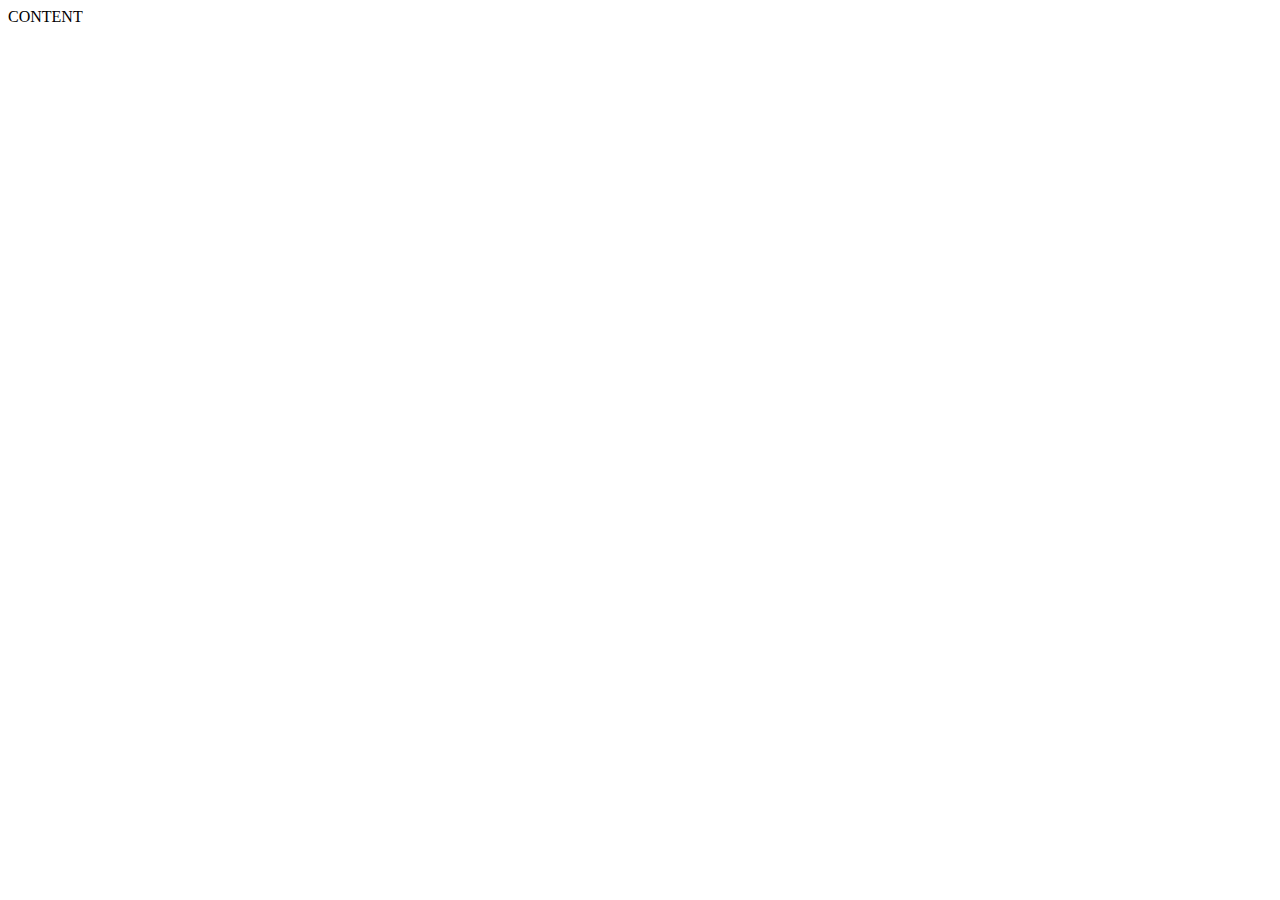
==== index.html @ 452d9394 "Initial commit" ====
<!DOCTYPE html>
<html lang="en">

<head>
    <meta charset="UTF-8">
    <meta http-equiv="X-UA-Compatible" content="IE=edge">
    <meta name="viewport" content="width=device-width, initial-scale=1.0">
    <title>Sign up</title>
</head>

<body>
    CONTENT
</body>

</html>
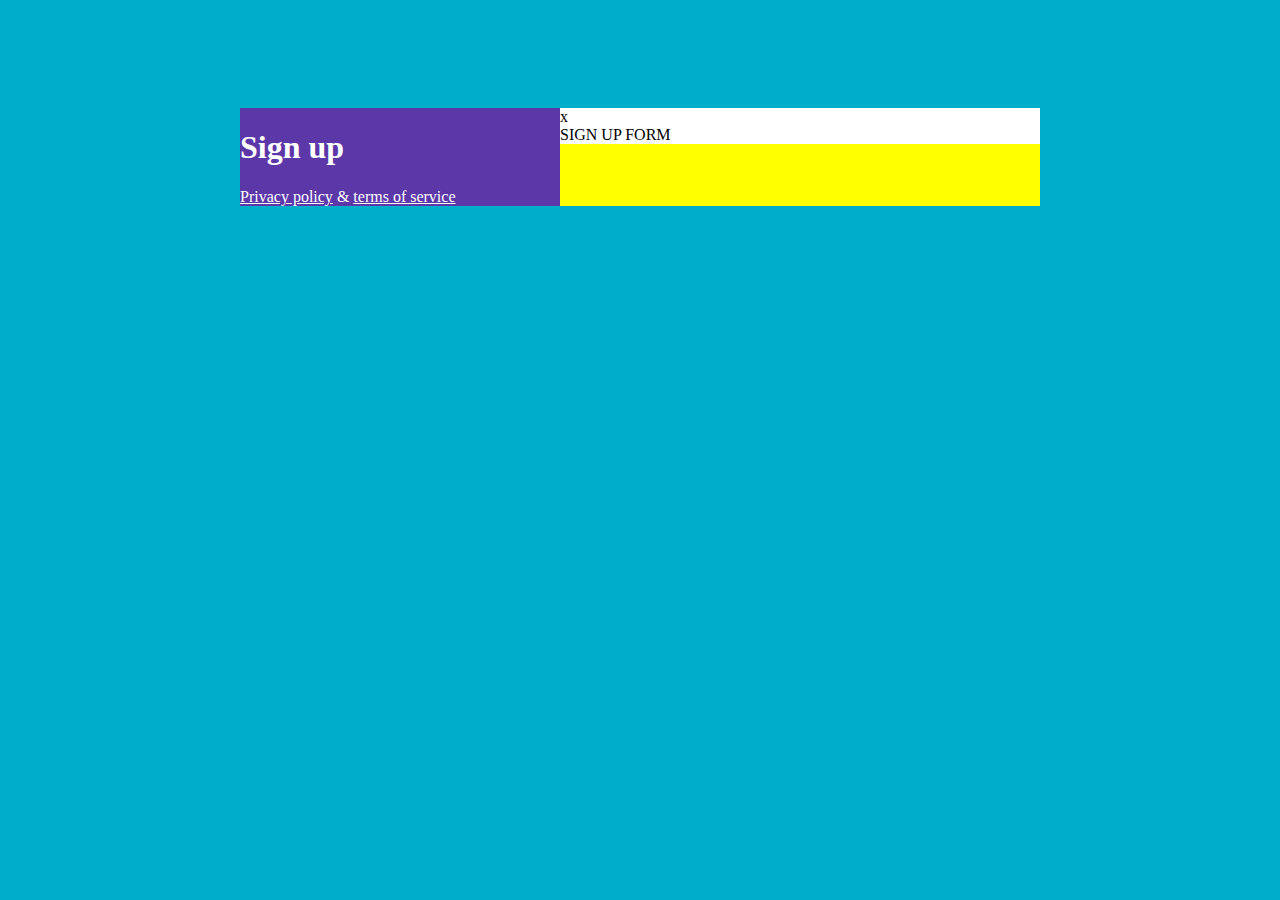
==== commit eeb64d5b: "Basic structure" ====
--- a/index.html
+++ b/index.html
@@ -6,10 +6,26 @@
     <meta http-equiv="X-UA-Compatible" content="IE=edge">
     <meta name="viewport" content="width=device-width, initial-scale=1.0">
     <title>Sign up</title>
+    <link rel="stylesheet" href="./css/main.css">
 </head>
 
 <body>
-    CONTENT
+    <main class="container">
+        <div class="left-column">
+            <h1 class="main-title">Sign up</h1>
+            <div class="bottom-links">
+                <a class="link" href="#">Privacy policy</a>
+                <span class="symbol">&</span>
+                <a class="link" href="#">terms of service</a>
+            </div>
+        </div>
+        <div class="right-column">
+            <div class="close">x</div>
+            <form class="form">
+                SIGN UP FORM
+            </form>
+        </div>
+    </main>
 </body>
 
 </html>--- a/css/main.css
+++ b/css/main.css
@@ -0,0 +1,48 @@
+body {
+  background-color: #00adcb;
+}
+
+.container {
+  display: inline-block;
+  width: 800px;
+  margin-top: 100px;
+  margin-left: calc((100% - 800px) / 2);
+  background-color: yellow;
+}
+
+.left-column {
+  width: 40%;
+  float: left;
+  background-color: #5c37a8;
+}
+
+.main-title {
+  display: inline-block;
+  width: 100%;
+  color: #fff;
+}
+
+.bottom-links {
+  display: inline-block;
+  width: 100%;
+  color: #fff;
+}
+
+.link {
+  color: #fff;
+}
+
+.symbol {
+}
+
+.right-column {
+  width: 60%;
+  float: left;
+  background-color: #fff;
+}
+
+.close {
+}
+
+.form {
+}
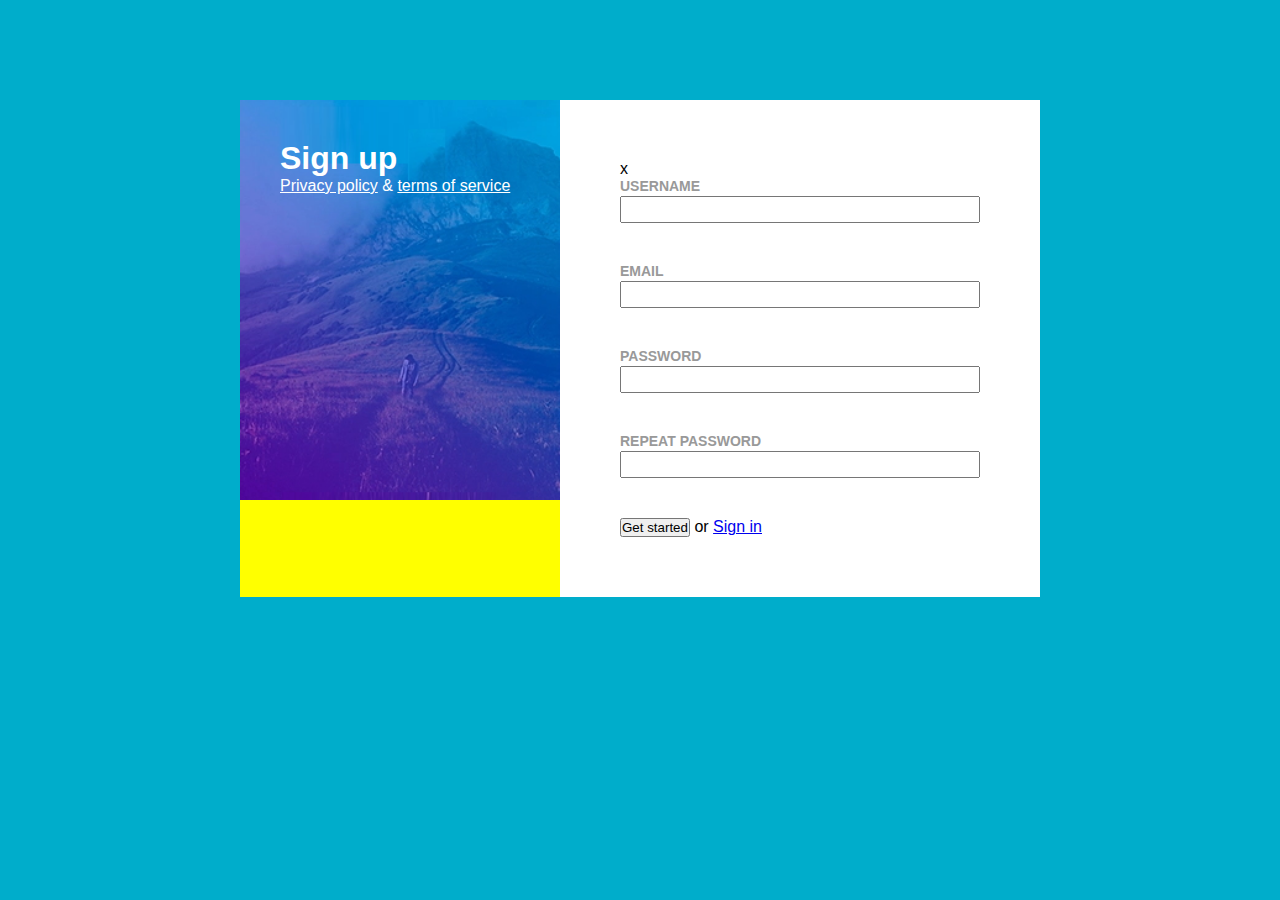
==== commit 913c4f2e: "Initial form structure" ====
--- a/index.html
+++ b/index.html
@@ -22,7 +22,27 @@
         <div class="right-column">
             <div class="close">x</div>
             <form class="form">
-                SIGN UP FORM
+                <div class="form-row">
+                    <label for="">Username</label>
+                    <input type="text" required>
+                </div>
+                <div class="form-row">
+                    <label for="">Email</label>
+                    <input type="email" required>
+                </div>
+                <div class="form-row">
+                    <label for="">Password</label>
+                    <input type="password" required>
+                </div>
+                <div class="form-row">
+                    <label for="">Repeat password</label>
+                    <input type="password" required>
+                </div>
+                <div class="form-row">
+                    <button type="submit">Get started</button>
+                    <span>or</span>
+                    <a href="#">Sign in</a>
+                </div>
             </form>
         </div>
     </main>
--- a/css/main.css
+++ b/css/main.css
@@ -1,3 +1,12 @@
+body,
+body * {
+  margin: 0;
+  padding: 0;
+  vertical-align: top;
+  box-sizing: border-box;
+  font-family: 'Gill Sans', 'Gill Sans MT', Calibri, 'Trebuchet MS', sans-serif;
+}
+
 body {
   background-color: #00adcb;
 }
@@ -12,8 +21,14 @@
 
 .left-column {
   width: 40%;
+  height: 400px;
+  padding: 40px;
   float: left;
   background-color: #5c37a8;
+  background-image: url(../img/hill.jpg);
+  background-repeat: no-repeat;
+  background-size: cover;
+  background-position: center;
 }
 
 .main-title {
@@ -38,6 +53,7 @@
 .right-column {
   width: 60%;
   float: left;
+  padding: 60px;
   background-color: #fff;
 }
 
@@ -45,4 +61,29 @@
 }
 
 .form {
+  display: inline-block;
+  width: 100%;
 }
+
+.form-row {
+  display: inline-block;
+  width: 100%;
+}
+.form-row + .form-row {
+  margin-top: 40px;
+}
+
+label {
+  display: inline-block;
+  width: 100%;
+  color: #999;
+  text-transform: uppercase;
+  font-weight: bold;
+  font-size: 14px;
+}
+
+input {
+  display: inline-block;
+  width: 100%;
+  font-size: 20px;
+}
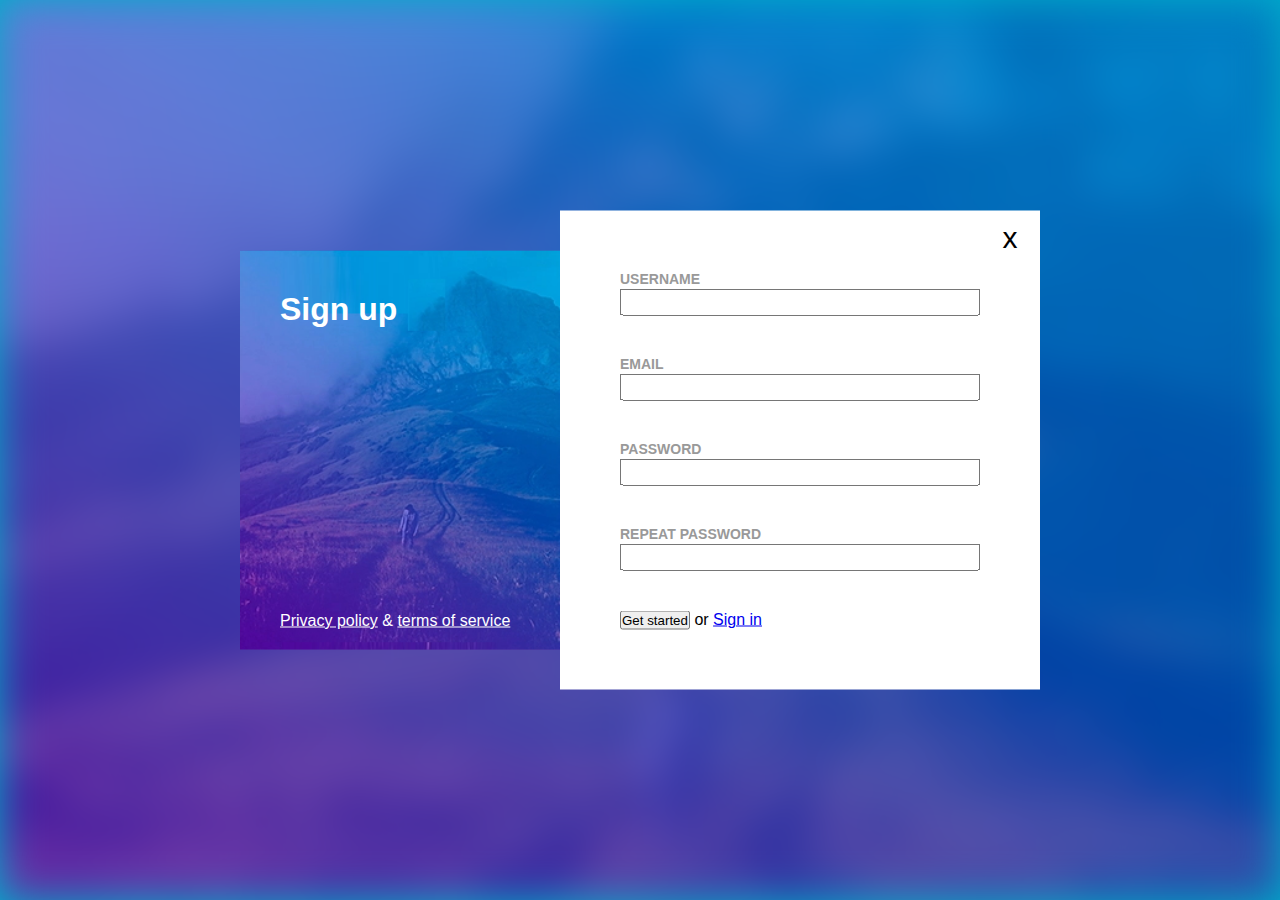
==== commit bbdc25c5: "Background blur, content center" ====
--- a/index.html
+++ b/index.html
@@ -10,6 +10,7 @@
 </head>
 
 <body>
+    <div class="background"></div>
     <main class="container">
         <div class="left-column">
             <h1 class="main-title">Sign up</h1>
@@ -23,20 +24,20 @@
             <div class="close">x</div>
             <form class="form">
                 <div class="form-row">
-                    <label for="">Username</label>
-                    <input type="text" required>
+                    <label for="username">Username</label>
+                    <input id="username" type="text" required>
                 </div>
                 <div class="form-row">
-                    <label for="">Email</label>
-                    <input type="email" required>
+                    <label for="email">Email</label>
+                    <input id="email" type="email" required>
                 </div>
                 <div class="form-row">
-                    <label for="">Password</label>
-                    <input type="password" required>
+                    <label for="pass">Password</label>
+                    <input id="pass" type="password" required>
                 </div>
                 <div class="form-row">
-                    <label for="">Repeat password</label>
-                    <input type="password" required>
+                    <label for="re-pass">Repeat password</label>
+                    <input id="re-pass" type="password" required>
                 </div>
                 <div class="form-row">
                     <button type="submit">Get started</button>
--- a/css/main.css
+++ b/css/main.css
@@ -9,26 +9,38 @@
 
 body {
   background-color: #00adcb;
+  position: relative;
+}
+
+.background {
+  height: 100vh;
+  background-image: url(../img/hill.jpg);
+  background-repeat: no-repeat;
+  background-size: cover;
+  background-position: center;
+  filter: blur(20px);
 }
 
 .container {
   display: inline-block;
   width: 800px;
-  margin-top: 100px;
-  margin-left: calc((100% - 800px) / 2);
-  background-color: yellow;
+  position: absolute;
+  top: 50%;
+  left: 50%;
+  transform: translate(-50%, -50%);
 }
 
 .left-column {
   width: 40%;
-  height: 400px;
   padding: 40px;
-  float: left;
   background-color: #5c37a8;
   background-image: url(../img/hill.jpg);
   background-repeat: no-repeat;
   background-size: cover;
   background-position: center;
+  position: absolute;
+  top: 40px;
+  bottom: 40px;
 }
 
 .main-title {
@@ -39,8 +51,11 @@
 
 .bottom-links {
   display: inline-block;
-  width: 100%;
   color: #fff;
+  position: absolute;
+  bottom: 20px;
+  left: 40px;
+  right: 40px;
 }
 
 .link {
@@ -52,12 +67,21 @@
 
 .right-column {
   width: 60%;
-  float: left;
+  float: right;
   padding: 60px;
   background-color: #fff;
 }
 
 .close {
+  display: inline-block;
+  width: 60px;
+  height: 60px;
+  position: absolute;
+  top: 0;
+  right: 0;
+  font-size: 30px;
+  text-align: center;
+  line-height: 54px;
 }
 
 .form {
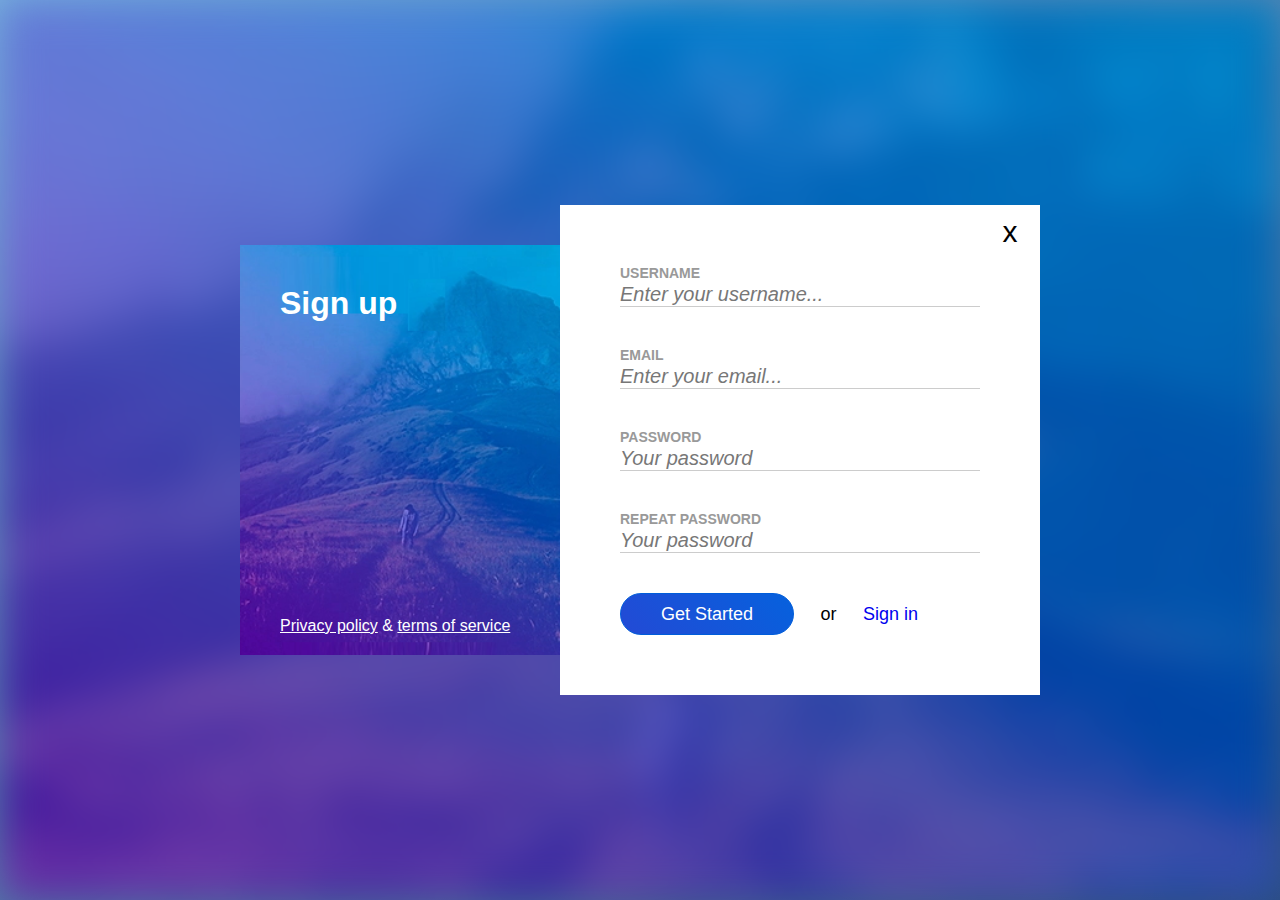
==== commit f8799c16: "Design fixes" ====
--- a/index.html
+++ b/index.html
@@ -7,6 +7,7 @@
     <meta name="viewport" content="width=device-width, initial-scale=1.0">
     <title>Sign up</title>
     <link rel="stylesheet" href="./css/main.css">
+    <link rel="stylesheet" href="./css/form.css">
 </head>
 
 <body>
@@ -25,19 +26,19 @@
             <form class="form">
                 <div class="form-row">
                     <label for="username">Username</label>
-                    <input id="username" type="text" required>
+                    <input id="username" type="text" placeholder="Enter your username..." required>
                 </div>
                 <div class="form-row">
                     <label for="email">Email</label>
-                    <input id="email" type="email" required>
+                    <input id="email" type="email" placeholder="Enter your email..." required>
                 </div>
                 <div class="form-row">
                     <label for="pass">Password</label>
-                    <input id="pass" type="password" required>
+                    <input id="pass" type="password" placeholder="Your password" required>
                 </div>
                 <div class="form-row">
                     <label for="re-pass">Repeat password</label>
-                    <input id="re-pass" type="password" required>
+                    <input id="re-pass" type="password" placeholder="Your password" required>
                 </div>
                 <div class="form-row">
                     <button type="submit">Get started</button>
--- a/css/main.css
+++ b/css/main.css
@@ -8,7 +8,8 @@
 }
 
 body {
-  background-color: #00adcb;
+  background: #76b1dd;
+  background: linear-gradient(151deg, #76b1dd 0%, #2f4f7d 100%);
   position: relative;
 }
 
@@ -84,30 +85,21 @@
   line-height: 54px;
 }
 
-.form {
+.form-row > span {
   display: inline-block;
-  width: 100%;
+  padding: 11px;
+  margin-left: 11px;
+  line-height: 20px;
+  font-size: 18px;
 }
 
-.form-row {
+.form-row > a {
   display: inline-block;
-  width: 100%;
+  padding: 11px;
+  line-height: 20px;
+  font-size: 18px;
+  text-decoration: none;
 }
-.form-row + .form-row {
-  margin-top: 40px;
+.form-row > a:hover {
+  text-decoration: underline;
 }
-
-label {
-  display: inline-block;
-  width: 100%;
-  color: #999;
-  text-transform: uppercase;
-  font-weight: bold;
-  font-size: 14px;
-}
-
-input {
-  display: inline-block;
-  width: 100%;
-  font-size: 20px;
-}
--- a/css/form.css
+++ b/css/form.css
@@ -0,0 +1,54 @@
+.form {
+  display: inline-block;
+  width: 100%;
+}
+
+.form-row {
+  display: inline-block;
+  width: 100%;
+}
+.form-row + .form-row {
+  margin-top: 40px;
+}
+
+label {
+  display: inline-block;
+  width: 100%;
+  color: #999;
+  text-transform: uppercase;
+  font-weight: bold;
+  font-size: 14px;
+}
+
+input {
+  display: inline-block;
+  width: 100%;
+  font-size: 20px;
+  border: none;
+  border-bottom: 1px solid #ccc;
+}
+::placeholder {
+  color: #777;
+  font-style: italic;
+}
+input:focus {
+  outline: 2px solid #005dda;
+}
+
+button {
+  padding: 10px 40px;
+  font-size: 18px;
+  line-height: 20px;
+  color: #fff;
+  text-transform: capitalize;
+  background-color: #005dda;
+  background: linear-gradient(49deg, #234ad5 0%, #0661dd 100%);
+  border: 1px solid #005dda;
+  border-radius: 21px;
+}
+
+button:hover {
+  cursor: pointer;
+  background-color: #024eb3;
+  background: linear-gradient(49deg, #0661dd 0%, #234ad5 100%);
+}
